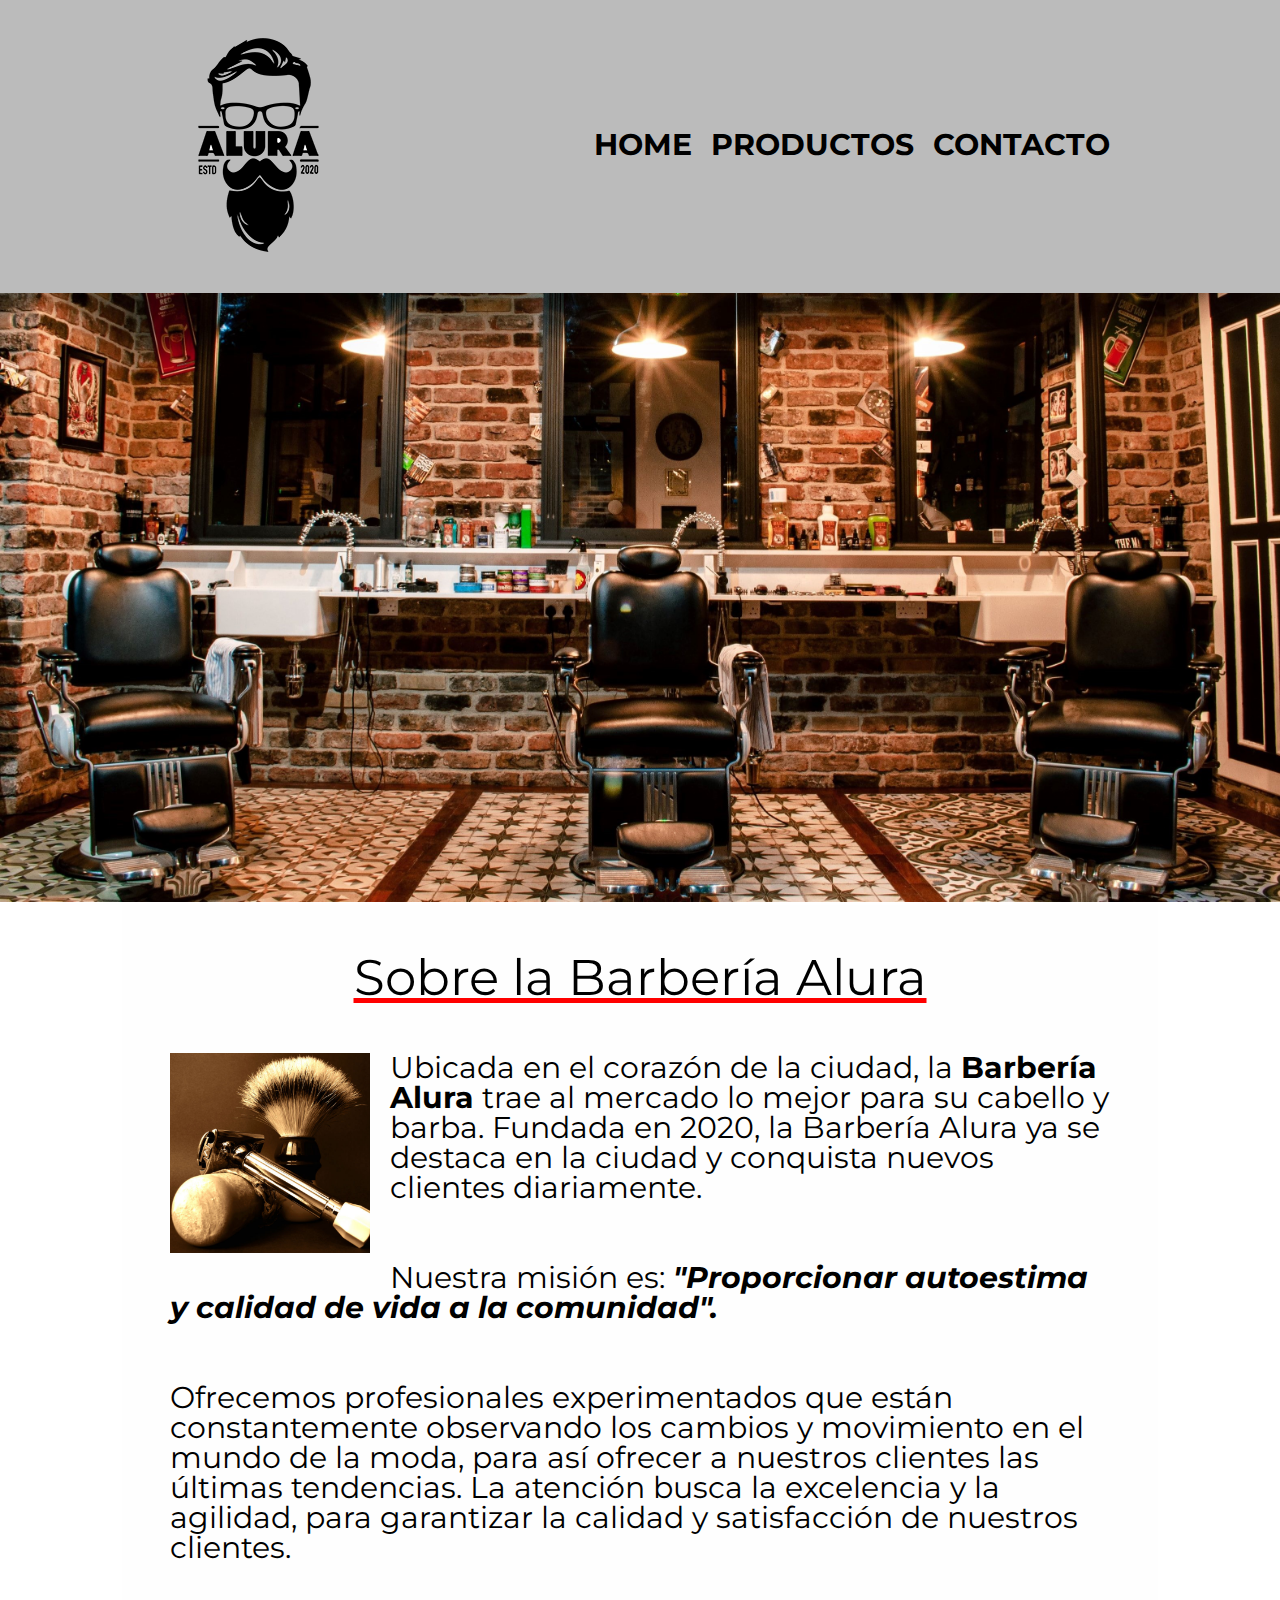
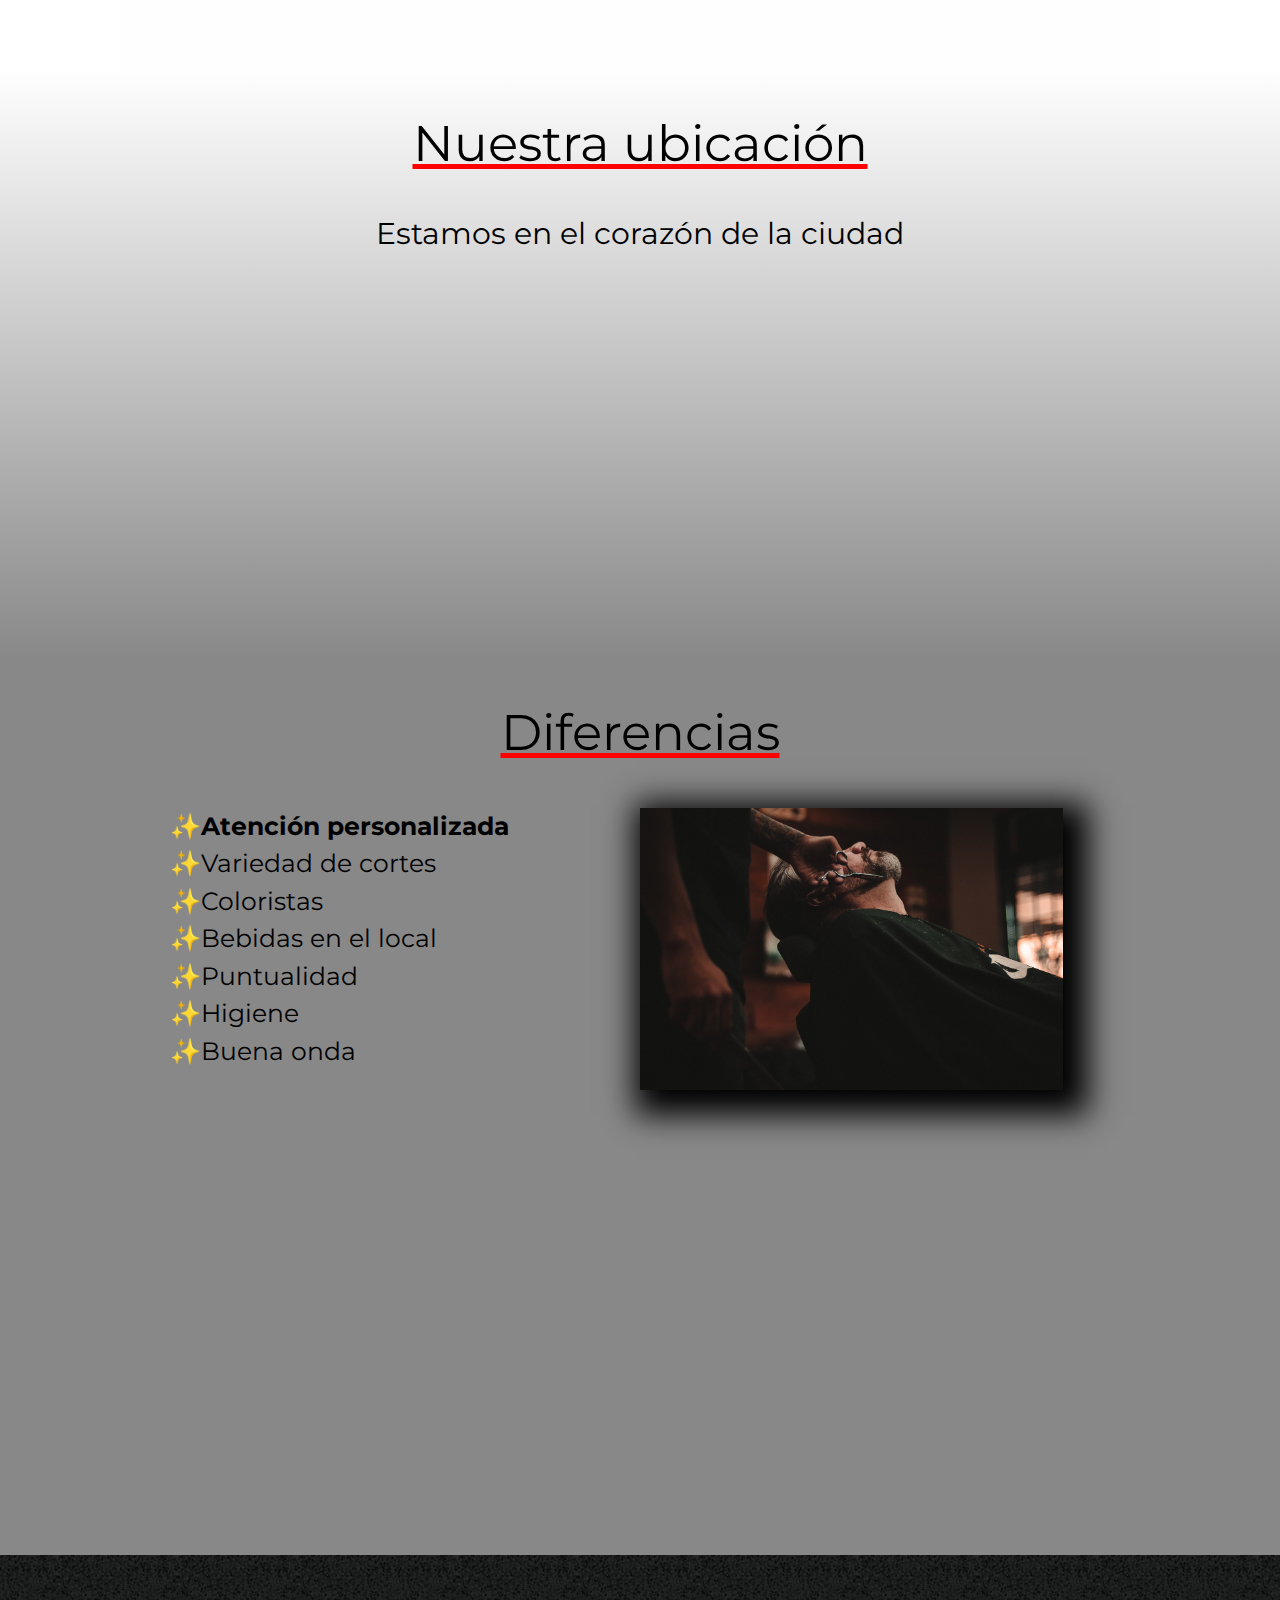
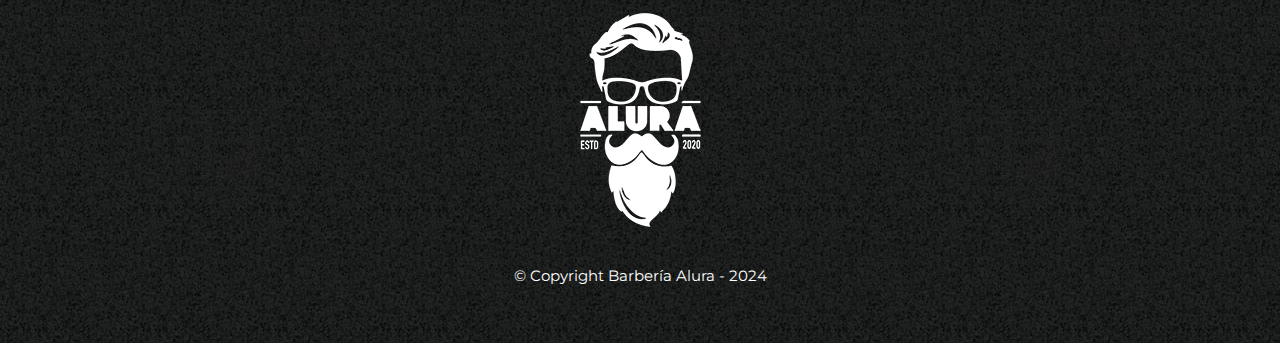
==== index.html @ 4e24ae91 "Creación del proyecto" ====
<!DOCTYPE html>

<html lang="es">

<head>
    <meta charset="UTF-8">
    <meta name="viewport" content="width=device-width">
    <title>Barbería Alura</title>
    <link rel="stylesheet" href="reset.css">
    <link rel="stylesheet" href="style.css">
    <link rel="preconnect" href="https://fonts.googleapis.com">
    <link rel="preconnect" href="https://fonts.gstatic.com" crossorigin>
    <link href="https://fonts.googleapis.com/css2?family=Montserrat:wght@300&display=swap" rel="stylesheet">
</head>

<body>

    <header>
        <div class="caja1">
            <h1><img src="/imagenes/logo.png" alt="logo de alura barber"></h1>
            <nav>
                <ul class="navegacion">
                    <li><a href="index.html">Home</a></li>
                    <li><a href="productos.html">Productos</a></li>
                    <li><a href="contacto.html">Contacto</a></li>
                </ul>
            </nav>
        </div>
    </header>


    <img class="banner" src="/imagenes/BarberíaBuenaCalidad.jpg" alt="Imagen de una barbería">


    <main>
        <section class="principal">
            <h2 class="titulo-principal">Sobre la Barbería Alura</h2>
            <img class="utensilios" src="imagenes/utensilios[1].jpg" alt="Utensilios de un barbero">


            <p>Ubicada en el corazón de la ciudad, la <strong>Barbería Alura</strong> trae al mercado lo
                mejor para su cabello y barba. Fundada en 2020, la Barbería Alura ya se destaca en la ciudad y 
                conquista nuevos clientes diariamente.</p>

            <p id="mision"> Nuestra misión es:<em><strong> "Proporcionar autoestima y calidad de vida a la comunidad".</strong></em></p>

            <p>Ofrecemos profesionales experimentados que están constantemente observando los cambios y movimiento en el
                mundo de la moda, para así ofrecer a nuestros clientes las últimas tendencias. La atención busca la 
                excelencia y la agilidad, para garantizar la calidad y satisfacción de nuestros clientes. </p>

        </section>

        <section class="mapa">
            <h3 class="titulo-principal">Nuestra ubicación</h3>
            <p>Estamos en el corazón de la ciudad</p>

            <div class="mapa-contenido">
                <iframe
                    src="https://www.google.com/maps/embed?pb=!1m18!1m12!1m3!1d3656.407977726945!2d-46.63721302571243!3d-23.589697062631817!2m3!1f0!2f0!3f0!3m2!1i1024!2i768!4f13.1!3m3!1m2!1s0x94ce5bd9bb943bf5%3A0x6f642995c970f0fe!2scaelum%20alura!5e0!3m2!1ses-419!2sar!4v1706994779611!5m2!1ses-419!2sar"
                    width="100%" height="300" style="border:0;" allowfullscreen="" loading="lazy"
                    referrerpolicy="no-referrer-when-downgrade"></iframe>
            </div>

        </section>

        <section class="diferencias">
            <h3 class="titulo-principal">Diferencias</h3>


            <div class="contenido-diferencias">
                <ul class="lista-diferencias">
                    <li class="items">Atención personalizada</li>
                    <li class="items">Variedad de cortes</li>
                    <li class="items">Coloristas</li>
                    <li class="items">Bebidas en el local</li>
                    <li class="items">Puntualidad</li>
                    <li class="items">Higiene</li>
                    <li class="items">Buena onda</li>
                </ul><img class="imagen-diferencias" src="diferenciales.jpg" alt="barbero cortando"
                    class="imgdiferencias">
            </div>
            <div class="video">
                <iframe width="100%" height="315" src="https://www.youtube.com/embed/M2WHAKbnCII?si=3tT6_FZQkmVxhM1H"
                    title="YouTube video player" frameborder="0"
                    allow="accelerometer; autoplay; clipboard-write; encrypted-media; gyroscope; picture-in-picture; web-share"
                    allowfullscreen></iframe>
            </div>

        </section>


    </main>

    <footer>
        <img src="/imagenes/logo-blanco.png" alt="logo alura barber blanco">
        <p class="copyright">&copy Copyright Barbería Alura - 2024</p>
    </footer>

</body>

</html>
---- style.css ----
/*PARA PRODUCTOS*/

body {
    font-family: 'Montserrat', sans-serif;
}

header {
    background-color: #BBBBBB;
    padding: 20px 0;
}

.caja1 {
    width: 940px;
    position: relative;
    margin: 0 auto;
}

nav {
    position: absolute;
    top: 110px;
    right: 0;
}

nav li {
    display: inline;
    margin: 0 0 0 15px;
}

nav a {
    text-transform: uppercase;
    color: #000000;
    font-weight: bold;
    font-size: 30px;
    text-decoration: none;
}

nav a:hover {
    color: #c78c19;
    text-decoration: underline;
}

.productos {
    width: 940px;
    margin: 0 auto 100px;
    padding: 80px;
}

.productos li {
    display: inline-block;
    text-align: center;
    width: 30%;
    vertical-align: top;
    margin: 0 1.5%;
    padding: 30px 20px;
    box-sizing: border-box;
    border-color: #000000;
    border-width: 2px;
    border-style: solid;
    border-radius: 20px;
}

.productos li:hover {
    border-color: #c78c19;
}

.productos li:active {
    border-color: #088c19;
}

.productos h2 {
    font-size: 30px;
    font-weight: bold;
}

.productos li:hover h2 {
    font-size: 35px;
}

.descripcion {
    font-size: 20px;
}

.precio {
    font-size: 25px;
    font-weight: bold;
    margin-top: 10px;
}

footer {
    text-align: center;
    background: url(/imagenes/bg.jpg);
    padding: 40px;
}

.copyright {
    color: #ffffff;
    font-size: 15px;
    margin: 20px;
}

/*PARA CONTACTO*/

form {
    margin: 40px 0 40px 30px;
}

form label,
form legend {
    display: block;
    font-size: 30px;
    margin: 0 0 10px;
}

.input-padron {
    display: block;
    margin: 0 0 20px;
    padding: 10px 25px;
    width: 50%;
}

.checkbox {
    margin: 20px 0;
}

.enviar {
    width: 40%;
    padding: 15px 0;
    font-size: 18px;
    font-weight: bold;
    color: white;
    background: orange;
    border: none;
    border-radius: 10px;
    transition: 1s all;
    cursor: pointer;
}

.enviar:hover {
    background: darkorange;
    font-size: 20px;
    transform: scale(1.1);
}

table {
    margin: 50px 50px;
}

thead {
    background: #555555;
    color: white;
    font-size: 20px;
    font-weight: bold;
}

td,
th {
    border: 1px solid black;
    padding: 15px 20px;
    font-size: 20px;
}

/*INICIA CSS PARA EL HOME*/

.banner {
    width: 100%;
    height: auto;
}

.principal {
    padding: 3em;
    background: #fefefe;
    width: 940px;
    margin: 0 auto;
}

.titulo-principal {
    text-align: center;
    font-size: clamp(30px, 5vw, 50px);
    /*el CLAMP es para hacer responsive la fuente sin Media Query*/
    margin: 0 0 1em;
    clear: left;
    text-decoration: underline red;
}

.principal p {
    margin: 0 0 2em;
    font-size: clamp(20px, 5vw, 30px);
}

.principal strong {
    font-weight: bold;
}

.principal em {
    font-style: italic;
}

.utensilios {
    width: 200px;
    float: left;
    margin: 0 20px 20px 0;
}

.mapa {
    padding: 3em 0;
    background: linear-gradient(#fefefe, #888888);
}

.mapa p {
    margin: 0 0 2em;
    text-align: center;
    font-size: clamp(20px, 5vw, 30px);
}

.mapa-contenido {
    width: 940px;
    margin: 0 auto;
}

.diferencias {
    padding: 3em 0;
    background: #888888;
}

.contenido-diferencias {
    width: 940px;
    margin: 0 auto;
}

.lista-diferencias {
    width: 50%;
    display: inline-block;
    vertical-align: top;
}

.items {
    line-height: 1.5;
    font-size: clamp(20px, 5vw, 25px);
}

.items:before {
    content: "✨";
}

.items:first-child {
    font-weight: bold;
}

.imagen-diferencias {
    width: 45%;
    transition: 300ms;
    box-shadow: 10px 10px 30px 15px #000000;
}

.imagen-diferencias:hover {
    opacity: 50%;
}

.video {
    width: 560px;
    margin: 3em auto;
}

@media screen and (max-width:480px) {
    h1 {
        text-align: center;
    }

    nav ul {
        display: block;
        text-align: auto;
    }

    .productos, .img-productos{
        display: block;
        text-align: auto;
        width: 100%;
    }

    .caja1,
    .principal,
    .mapa-contenido,
    .contenido-diferencias,
    .video {
        width: auto;
    }

    .lista-diferencias,
    .imagen-diferencias {
        width: 100%;
    }


}

@media screen and (max-width:768px) {
    h1 {
        text-align: center;
    }

    nav {
        position: static;
        text-align: left;
        margin-right: 200px;
    }

    .caja1,
    .principal,
    .mapa-contenido,
    .contenido-diferencias,
    .video {
        width: auto;
    }

    .lista-diferencias,
    .imagen-diferencias {
        width: 100%;
    }
}

@media screen and (max-width:820px) {
    h1 {
        text-align: center;
    }

    nav {
        position: static;
        text-align: left;
        margin-right: 200px;
    }

    .caja1,
    .principal,
    .mapa-contenido,
    .contenido-diferencias,
    .video {
        width: auto;
    }

    .lista-diferencias,
    .imagen-diferencias {
        width: 100%;
    }
}
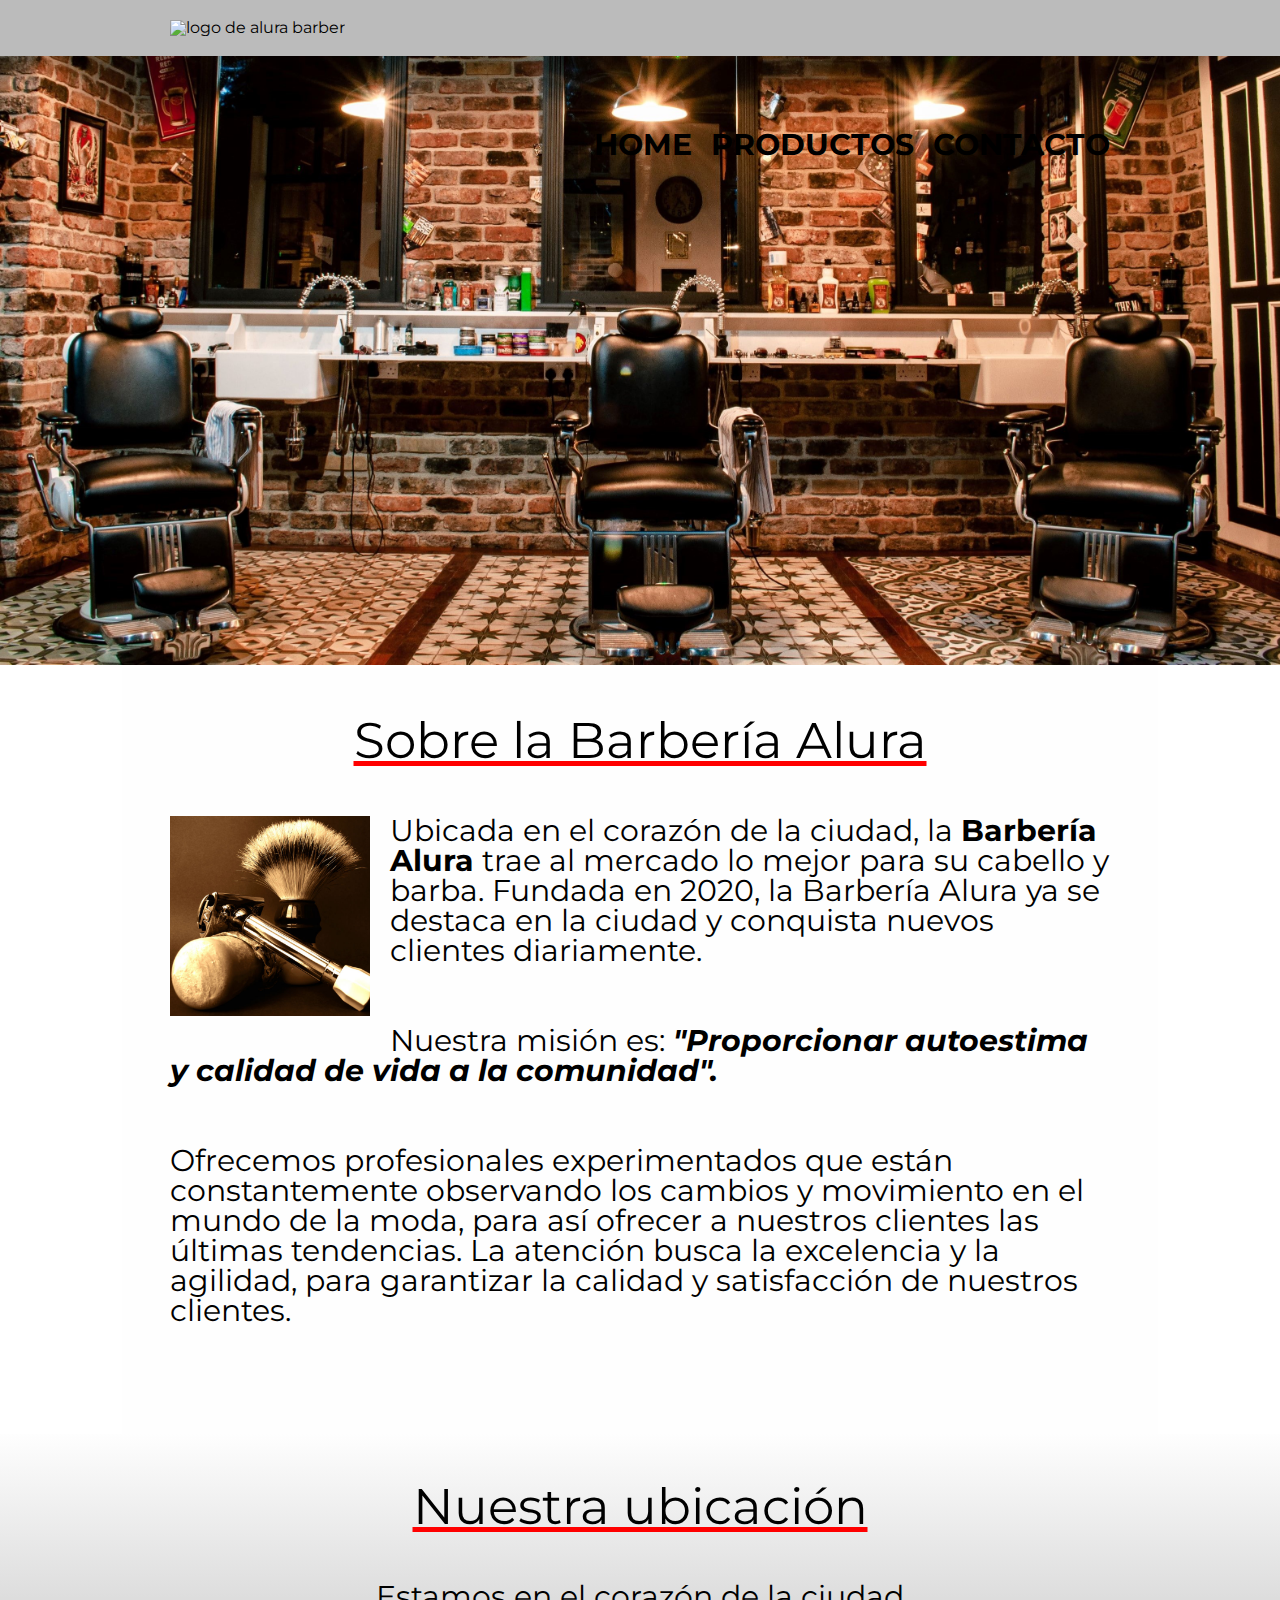
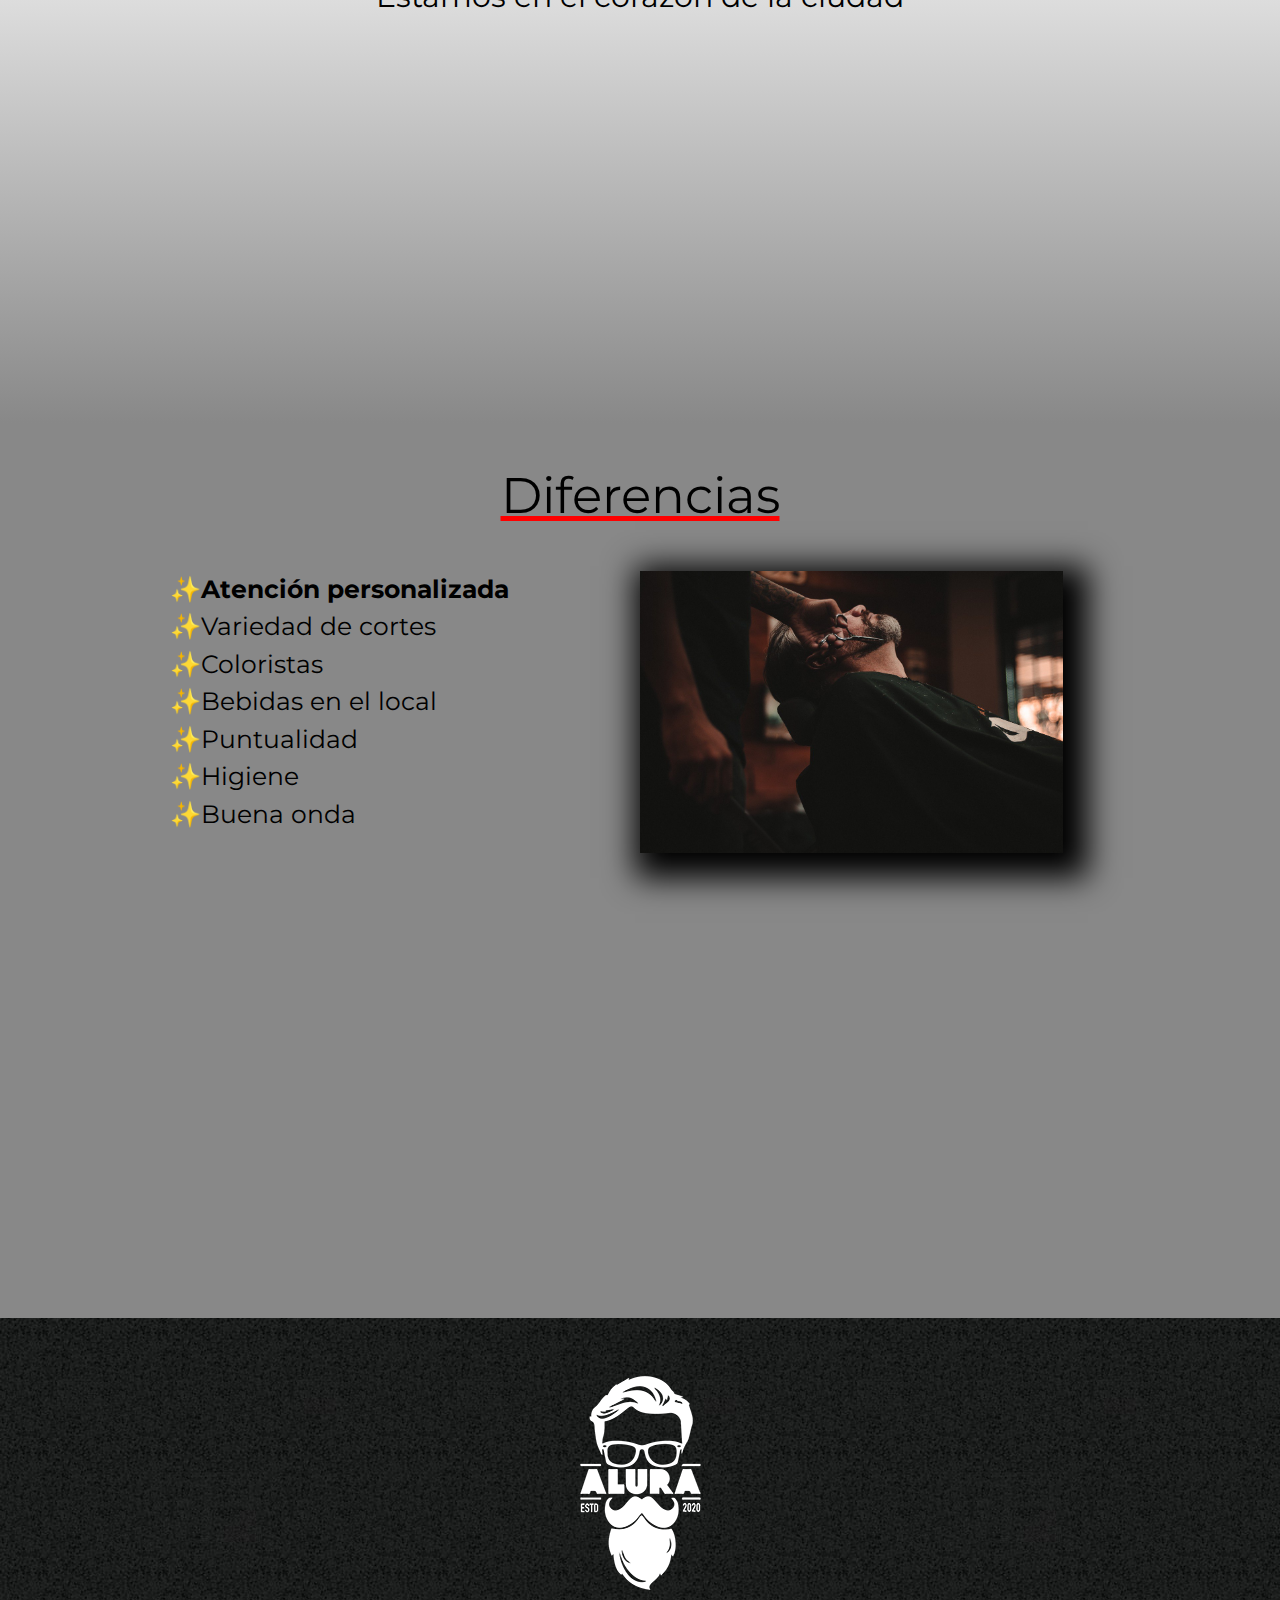
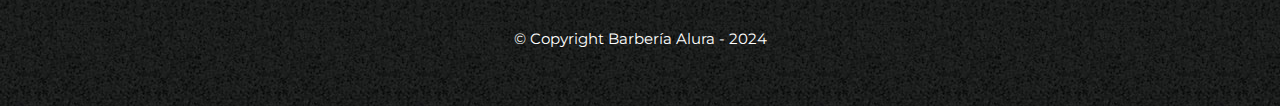
==== commit 8d08d360: "Update index.html" ====
--- a/index.html
+++ b/index.html
@@ -17,7 +17,7 @@
 
     <header>
         <div class="caja1">
-            <h1><img src="/imagenes/logo.png" alt="logo de alura barber"></h1>
+            <h1><img src="logo.png" alt="logo de alura barber"></h1>
             <nav>
                 <ul class="navegacion">
                     <li><a href="index.html">Home</a></li>
@@ -98,4 +98,4 @@
 
 </body>
 
-</html>+</html>
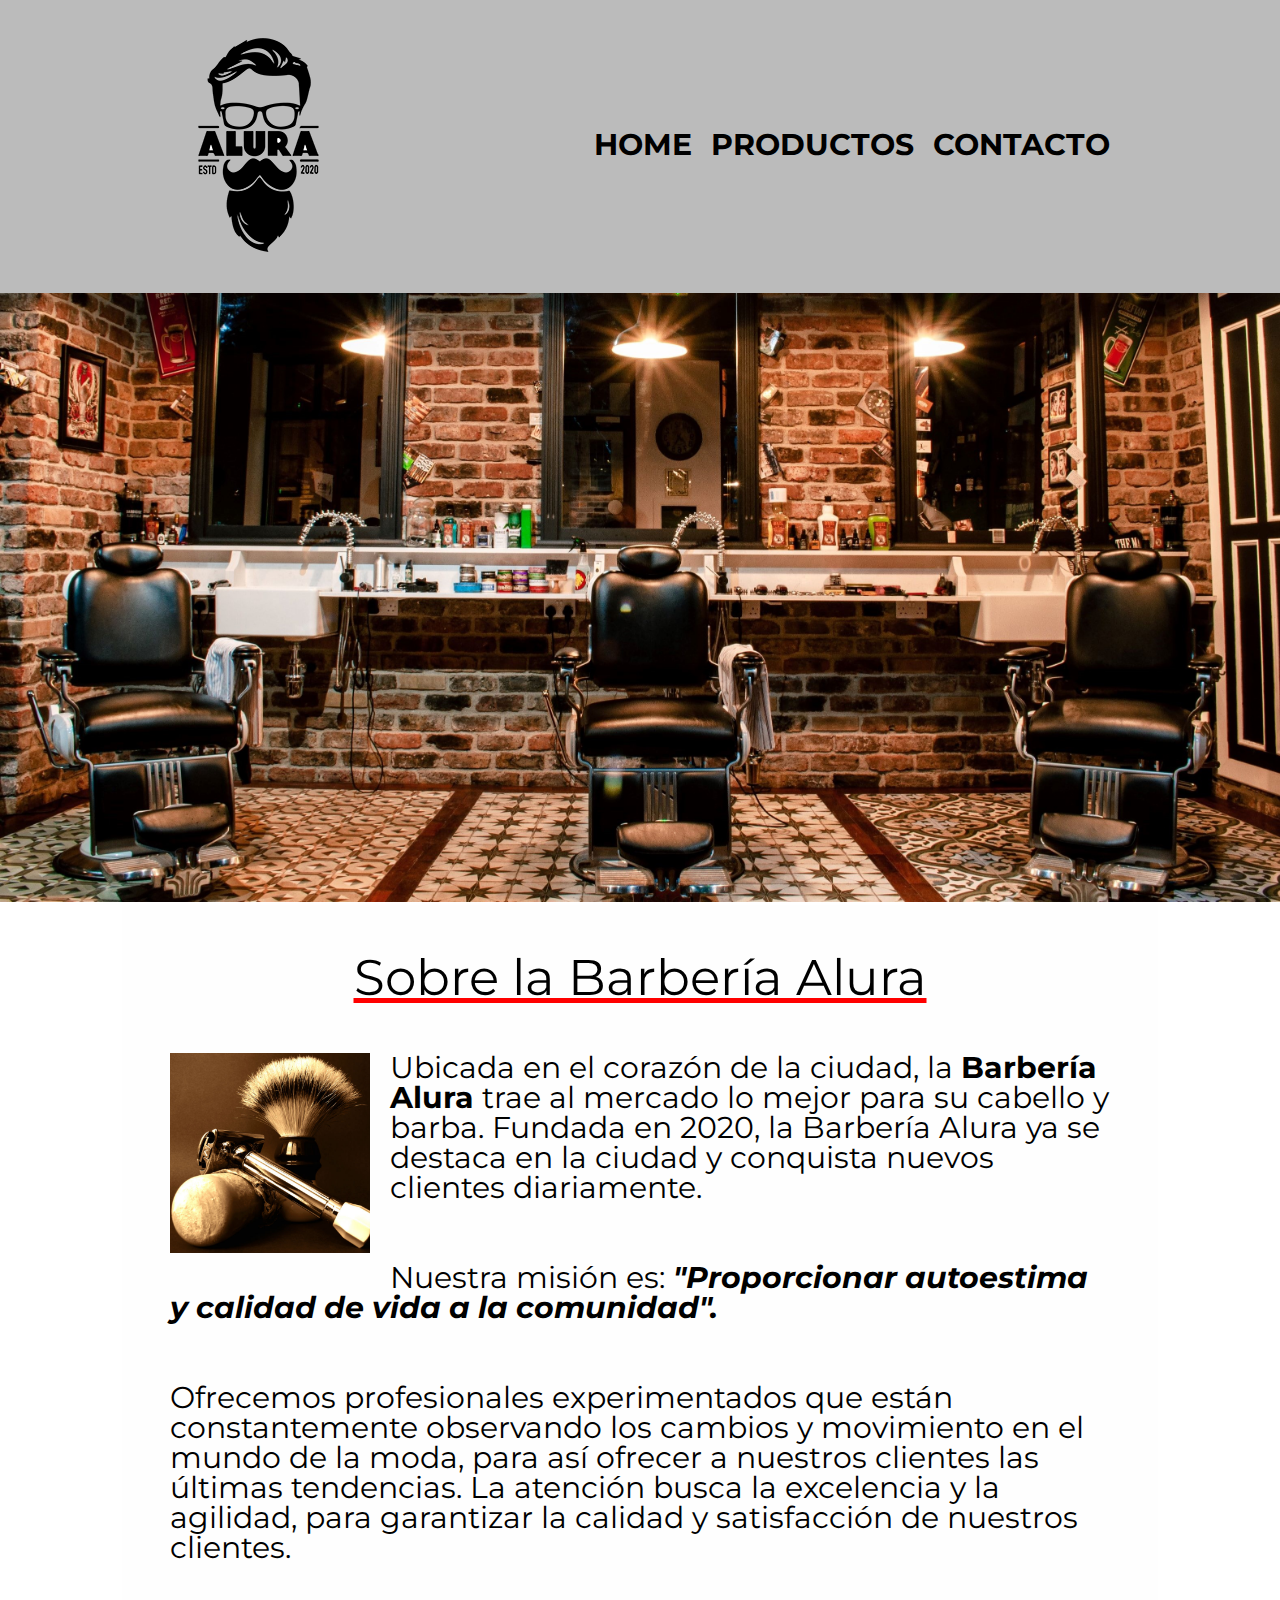
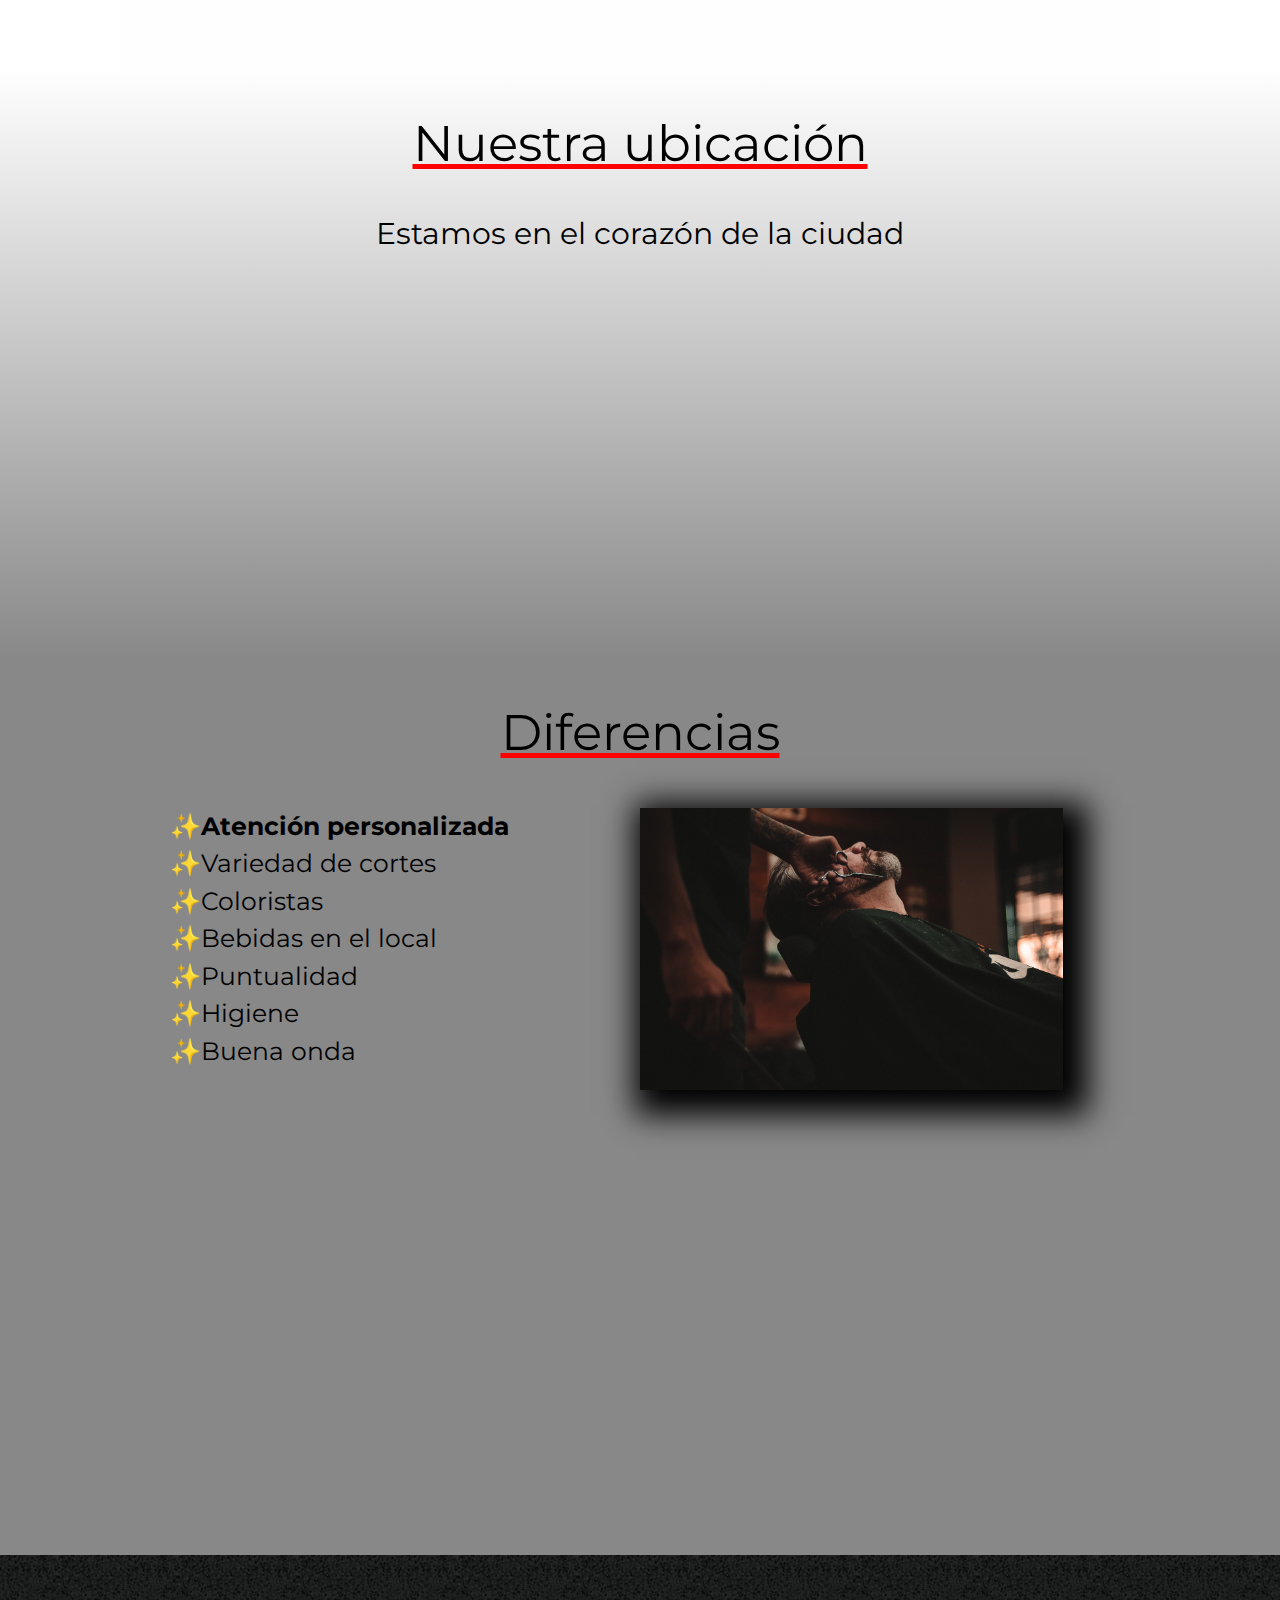
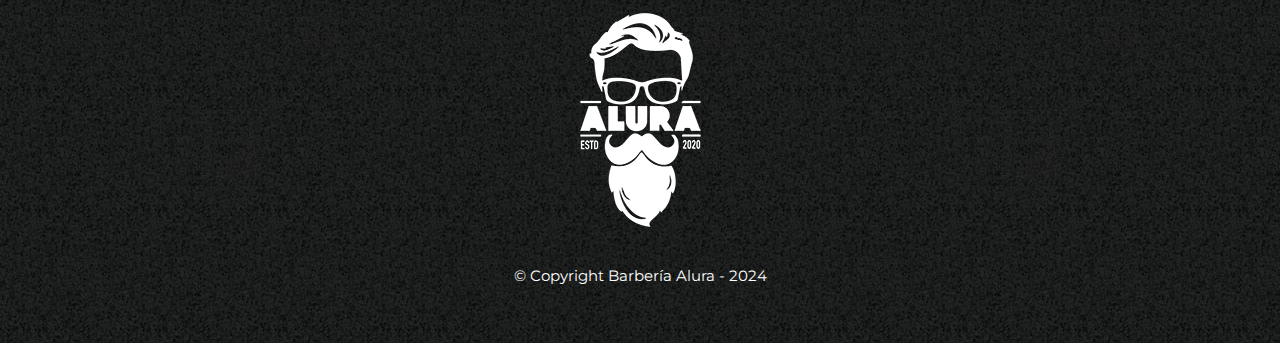
==== commit 359bae8b: "Update index.html" ====
--- a/index.html
+++ b/index.html
@@ -17,7 +17,7 @@
 
     <header>
         <div class="caja1">
-            <h1><img src="logo.png" alt="logo de alura barber"></h1>
+            <h1><img src="/imagenes/logo.png" alt="logo de alura barber"></h1>
             <nav>
                 <ul class="navegacion">
                     <li><a href="index.html">Home</a></li>
